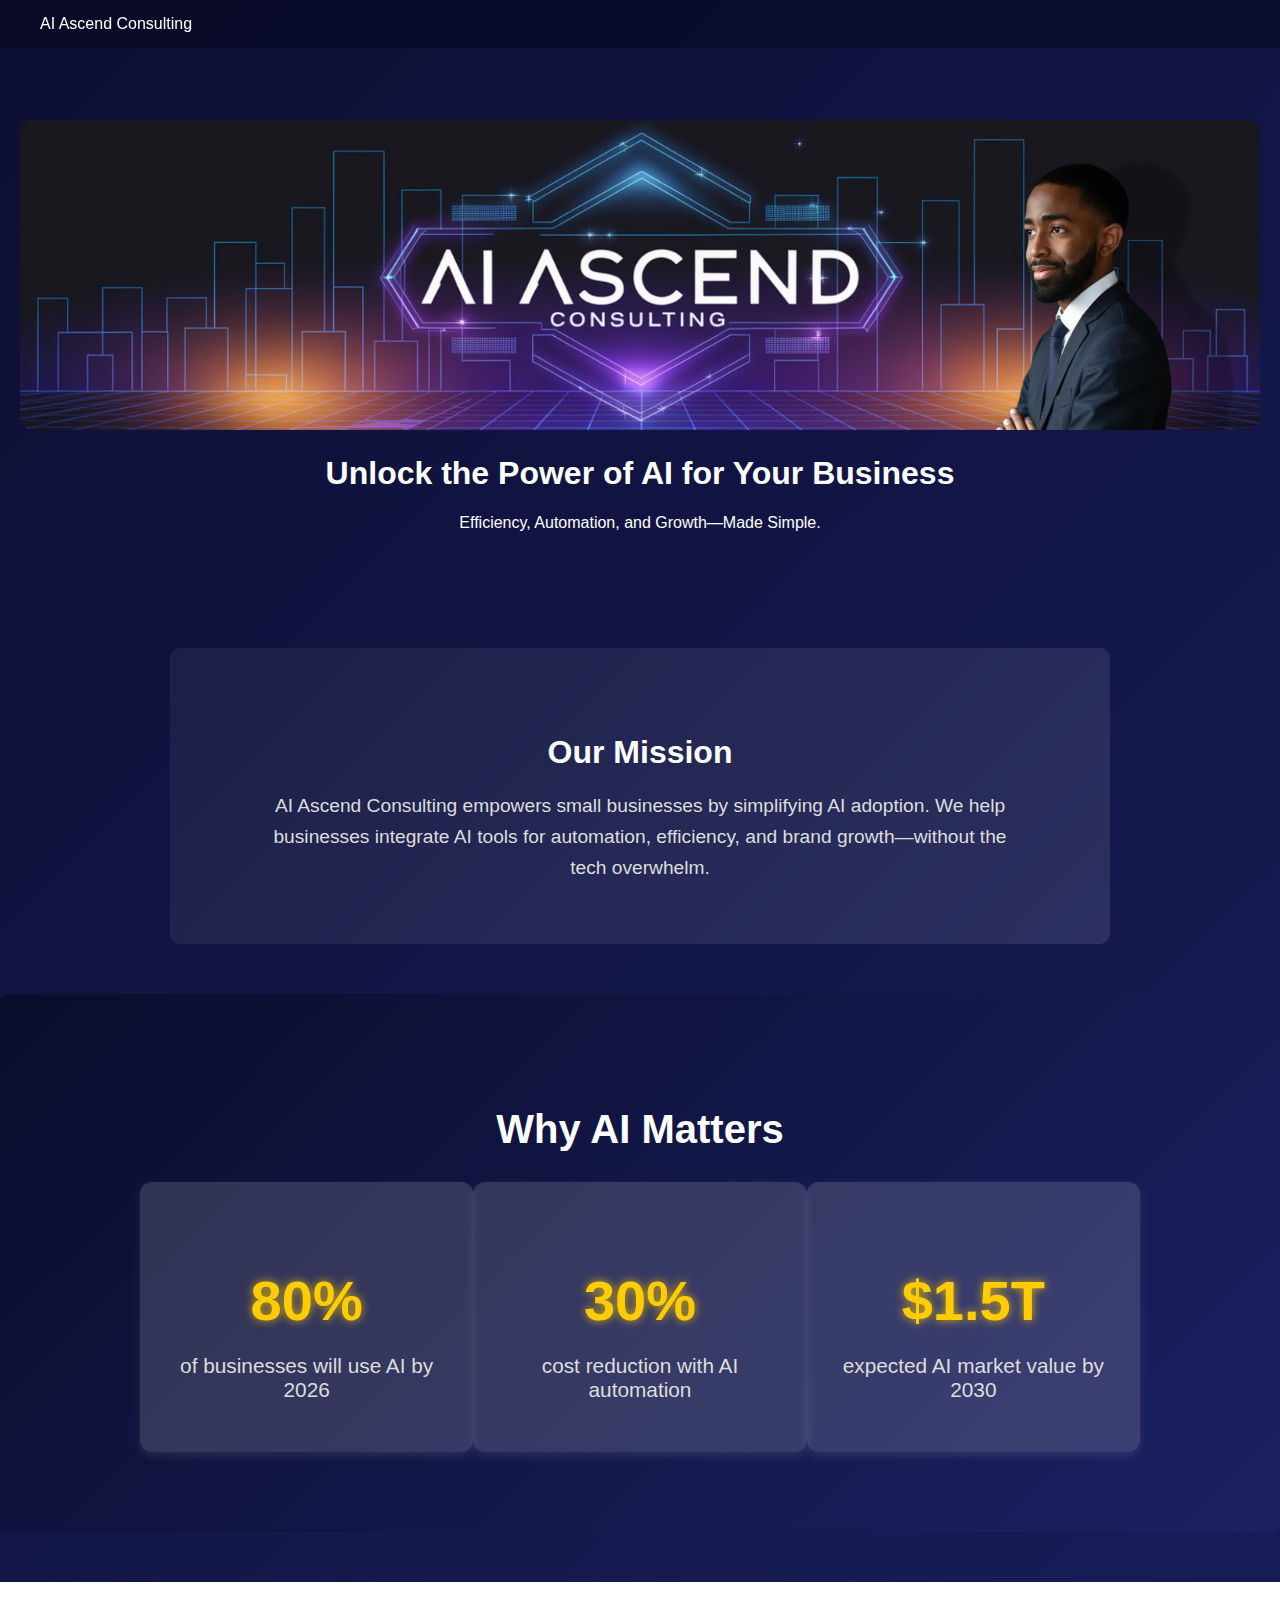
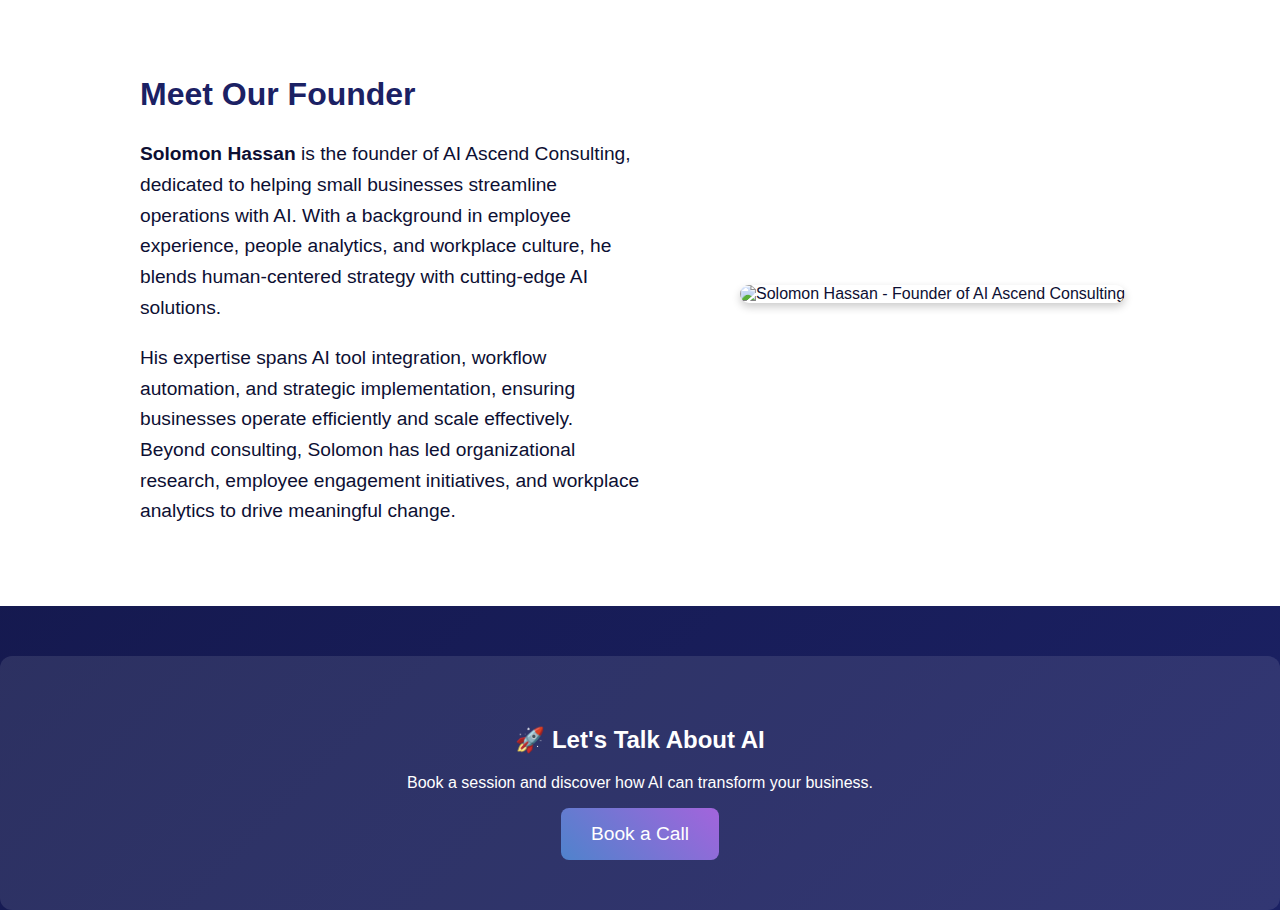
==== index.html @ d5d33301 "Add files via upload" ====
<!DOCTYPE html>
<html lang="en">
<head>
    <meta charset="UTF-8">
    <meta name="viewport" content="width=device-width, initial-scale=1.0">
    <title>AI Ascend Consulting</title>
    <link rel="stylesheet" href="styles.css">
</head>
<body>

    <!-- Navbar -->
    <nav class="navbar">
        <div class="logo">AI Ascend Consulting</div>
    </nav>

    <!-- Hero Section -->
    <section class="hero">
        <img src="ai-ascend-banner.jpg" alt="AI Ascend Consulting Banner">
        <div class="hero-overlay">
            <h1>Unlock the Power of AI for Your Business</h1>
            <p>Efficiency, Automation, and Growth—Made Simple.</p>
        </div>
    </section>

  <!-- Mission Statement -->
<section class="mission">
    <h2>Our Mission</h2>
    <p>AI Ascend Consulting empowers small businesses by simplifying AI adoption. We help businesses integrate AI tools for automation, efficiency, and brand growth—without the tech overwhelm.</p>
</section>

<!-- AI Stats Section (Reasons to Move to AI) -->
<section class="stats">
    <h2>Why AI Matters</h2>
    <div class="stats-grid">
        <div class="stat-box">
            <h3>80%</h3>
            <p>of businesses will use AI by 2026</p>
        </div>
        <div class="stat-box">
            <h3>30%</h3>
            <p>cost reduction with AI automation</p>
        </div>
        <div class="stat-box">
            <h3>$1.5T</h3>
            <p>expected AI market value by 2030</p>
        </div>
    </div>
</section>

    <!-- Meet the Founder Section -->
    <section class="meet-founder">
        <div class="founder-container">
            <div class="founder-text">
                <h2>Meet Our Founder</h2>
                <p>
                    <strong>Solomon Hassan</strong> is the founder of AI Ascend Consulting, dedicated to helping small businesses streamline operations with AI. 
                    With a background in employee experience, people analytics, and workplace culture, he blends human-centered strategy with cutting-edge AI solutions.
                </p>
                <p>
                    His expertise spans AI tool integration, workflow automation, and strategic implementation, ensuring businesses operate efficiently and scale effectively.
                    Beyond consulting, Solomon has led organizational research, employee engagement initiatives, and workplace analytics to drive meaningful change.
                </p>
            </div>
            <div class="founder-image">
                <img src="images/founder.jpg" alt="Solomon Hassan - Founder of AI Ascend Consulting">
            </div>
        </div>
    </section>

    <!-- Call to Action -->
    <section class="cta-final">
        <h2>🚀 Let's Talk About AI</h2>
        <p>Book a session and discover how AI can transform your business.</p>
        <a href="https://calendly.com/solomon-aiascendconsulting" class="cta-button">Book a Call</a>
    </section>

</body>
</html>
---- styles.css ----
/* General Styles */
body {
    font-family: 'Poppins', sans-serif;
    margin: 0;
    padding-top: 70px;
    background: linear-gradient(135deg, #0d0f33, #1b2164);
    color: #ffffff;
    text-align: center;
}

/* Navigation Bar */
.navbar {
    width: 100%;
    display: flex;
    justify-content: space-between;
    align-items: center;
    padding: 15px 40px;
    background: rgba(10, 12, 41, 0.95);
    position: fixed;
    top: 0;
    left: 0;
    right: 0;
    z-index: 1000;
    box-sizing: border-box;
}

.nav-list {
    display: flex;
    list-style: none;
    gap: 25px;
}

.nav-list a {
    color: #ffffff;
    text-decoration: none;
    font-size: 1.2rem;
    transition: color 0.3s ease;
}

.nav-list a:hover {
    color: #a364dc;
}

/* Hero Section */
.hero {
    position: relative;
    text-align: center;
    padding: 50px 20px;
}

.hero img {
    width: 100%;
    max-height: 450px;
    object-fit: cover;
    border-radius: 12px;
}

.hero-text {
    position: absolute;
    top: 50%;
    left: 50%;
    transform: translate(-50%, -50%);
    background: rgba(0, 0, 0, 0.6);
    padding: 20px;
    border-radius: 12px;
}

.hero-text h2 {
    font-size: 2.5rem;
    margin-bottom: 10px;
}


/* Mission Section */
.mission {
    text-align: center;
    padding: 60px 20px;
    background: linear-gradient(135deg, rgba(255, 255, 255, 0.05), rgba(255, 255, 255, 0.1));
    border-radius: 10px;
    margin: 50px auto;
    max-width: 900px;
}

.mission h2 {
    font-size: 2rem;
    font-weight: bold;
    color: #ffffff;
    margin-bottom: 20px;
}

.mission p {
    font-size: 1.2rem;
    color: #ddd;
    max-width: 750px;
    margin: auto;
    line-height: 1.6;
}

/* Why AI Matters Section */
.stats {
    text-align: center;
    padding: 80px 20px;
    background: linear-gradient(135deg, rgba(10, 12, 41, 0.9), rgba(27, 33, 100, 0.95));
    border-radius: 10px;
    margin-top: 30px;
}

.stats h2 {
    font-size: 2.5rem;
    font-weight: bold;
    margin-bottom: 30px;
    color: #ffffff;
}

/* Ensuring Stats Are in a Single Horizontal Line */
.stats-grid {
    display: flex;
    justify-content: space-around;
    align-items: center;
    max-width: 1000px;
    margin: auto;
    flex-wrap: nowrap; /* Prevents wrapping */
}

/* Styling Each Stat Box */
.stat-box {
    background: rgba(255, 255, 255, 0.15);
    padding: 30px;
    border-radius: 12px;
    text-align: center;
    width: 300px;
    transition: transform 0.3s ease, background 0.3s ease;
    box-shadow: 0px 4px 10px rgba(255, 255, 255, 0.1);
}

.stat-box:hover {
    transform: translateY(-5px);
    background: rgba(255, 255, 255, 0.25);
}

/* Making the Numbers Stand Out */
.stat-box h3 {
    font-size: 3.5rem;
    font-weight: bold;
    color: #ffcc00; /* Eye-popping color */
    text-shadow: 0px 0px 10px rgba(255, 204, 0, 0.8);
    margin-bottom: 10px;
}

/* Subtitle Below Each Number */
.stat-box p {
    font-size: 1.3rem;
    color: #ddd;
    font-weight: 500;
}

/* Ensuring Responsive Behavior */
@media (max-width: 1024px) {
    .stats-grid {
        flex-wrap: wrap; /* Allows wrapping on smaller screens */
        gap: 20px;
    }

    .stat-box {
        width: 45%;
    }
}

@media (max-width: 768px) {
    .stats-grid {
        flex-direction: column;
    }

    .stat-box {
        width: 90%;
    }
}


/* CTA Section */
.cta-final {
    text-align: center;
    padding: 50px 20px;
    background: rgba(255, 255, 255, 0.1);
    border-radius: 12px;
    margin-top: 50px;
}

.cta-button {
    background: linear-gradient(45deg, #4f83cc, #a364dc);
    color: #ffffff;
    padding: 15px 30px;
    text-decoration: none;
    border-radius: 8px;
    font-size: 1.2rem;
    display: inline-block;
    transition: transform 0.2s;
}

.cta-button:hover {
    transform: translateY(-3px);
}

/* Footer */
footer {
    background: rgba(10, 12, 41, 0.9);
    padding: 20px;
    text-align: center;
    margin-top: 40px;
}

.footer-logo {
    font-size: 1.5rem;
    font-weight: bold;
}

.footer-text {
    font-size: 0.9rem;
    opacity: 0.7;
}


/* About Page Styling */
.about-container {
    text-align: center;
    padding: 50px 20px;
    max-width: 1000px;
    margin: auto;
}

.about-container h2 {
    font-size: 2.5rem;
    font-weight: bold;
    margin-bottom: 10px;
}

.about-container p {
    font-size: 1.2rem;
    max-width: 800px;
    margin: auto;
    color: #cccccc;
}

/* Mission & Approach Section */
.mission-approach {
    display: flex;
    flex-wrap: wrap;
    justify-content: center;
    gap: 20px;
    margin-top: 40px;
}

.mission-card, .approach-card {
    flex: 1;
    min-width: 300px;
    background: rgba(255, 255, 255, 0.1);
    padding: 20px;
    border-radius: 12px;
    text-align: center;
    transition: transform 0.3s ease, background 0.3s ease;
}

.mission-card:hover, .approach-card:hover {
    transform: translateY(-5px);
    background: rgba(255, 255, 255, 0.2);
}

.mission-card h3, .approach-card h3 {
    font-size: 1.5rem;
    font-weight: bold;
    margin-bottom: 10px;
    color: #ffffff;
}

.mission-card p, .approach-card p {
    font-size: 1.1rem;
    color: #dddddd;
}

/* Meet the Founder Section */
.meet-founder {
    background: #ffffff;
    color: #0d0f33;
    padding: 60px 20px;
    margin-top: 50px;
}

.founder-container {
    max-width: 1000px;
    margin: auto;
    display: flex;
    align-items: center;
    justify-content: space-between;
    gap: 40px;
    text-align: left;
}

.founder-text {
    flex: 1;
    font-size: 1.2rem;
    line-height: 1.6;
    max-width: 50%;
}

.founder-text h2 {
    font-size: 2rem;
    margin-bottom: 15px;
    color: #1b2164;
}

.founder-image {
    flex: 1;
    max-width: 40%;
}

.founder-image img {
    width: 100%;
    border-radius: 12px;
    box-shadow: 0px 4px 8px rgba(0, 0, 0, 0.2);
}

/* Services Section */
.services {
    text-align: center;
    padding: 50px 20px;
}

.services h1 {
    font-size: 2.5rem;
    font-weight: bold;
    margin-bottom: 15px;
}

.services p {
    font-size: 1.2rem;
    max-width: 800px;
    margin: auto;
    color: #cccccc;
}

/* Services Grid Layout (3x2) */
.services-grid {
    display: grid;
    grid-template-columns: repeat(3, 1fr);
    gap: 20px;
    max-width: 1000px;
    margin: 40px auto;
}

.service-card {
    background: rgba(255, 255, 255, 0.1);
    padding: 20px;
    border-radius: 12px;
    text-align: center;
    transition: transform 0.3s ease, background 0.3s ease;
}

.service-card:hover {
    transform: translateY(-5px);
    background: rgba(255, 255, 255, 0.2);
}

.service-card h3 {
    font-size: 1.5rem;
    font-weight: bold;
    margin-bottom: 10px;
    color: #ffffff;
}

.service-card p {
    font-size: 1.1rem;
    color: #dddddd;
}

/* Responsive - Stack to 2x3 on Tablets */
@media (max-width: 1024px) {
    .services-grid {
        grid-template-columns: repeat(2, 1fr);
    }
}

/* Responsive - Stack to 1 Column on Mobile */
@media (max-width: 768px) {
    .services-grid {
        grid-template-columns: repeat(1, 1fr);
    }
}
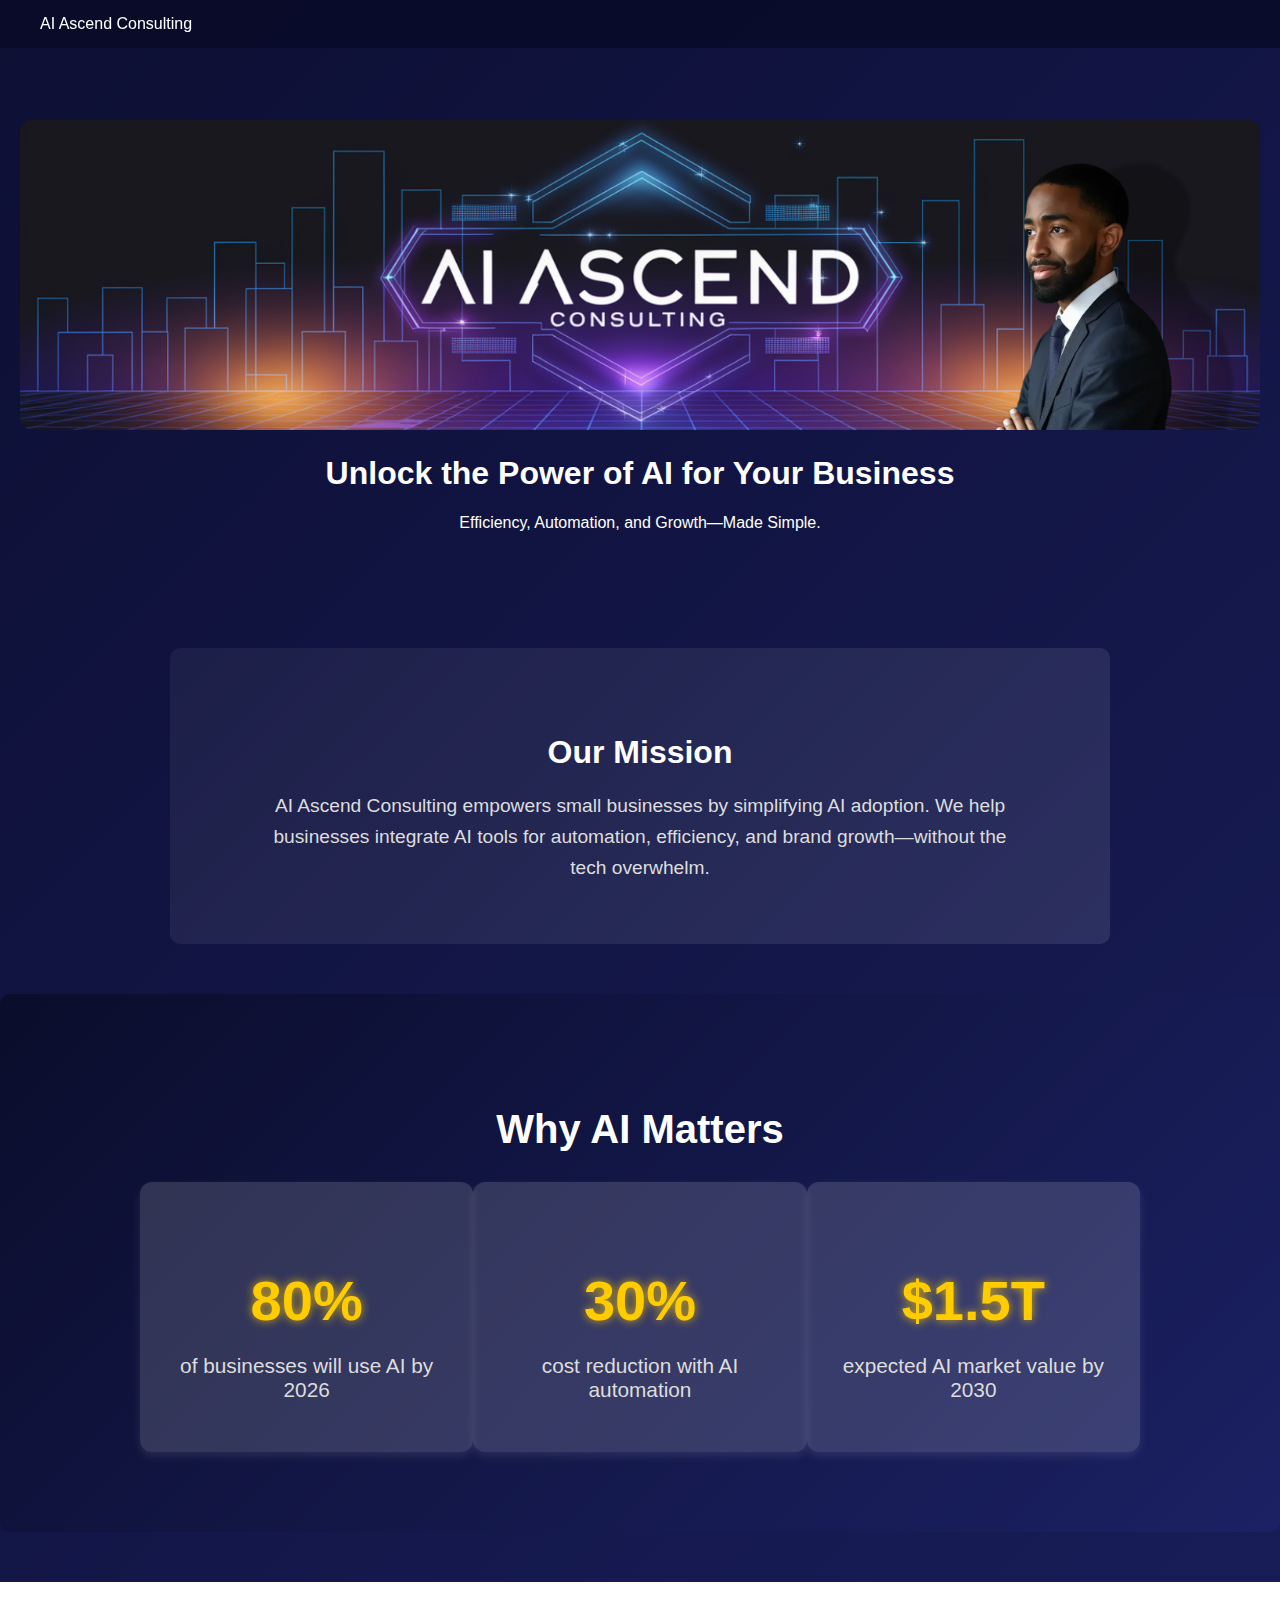
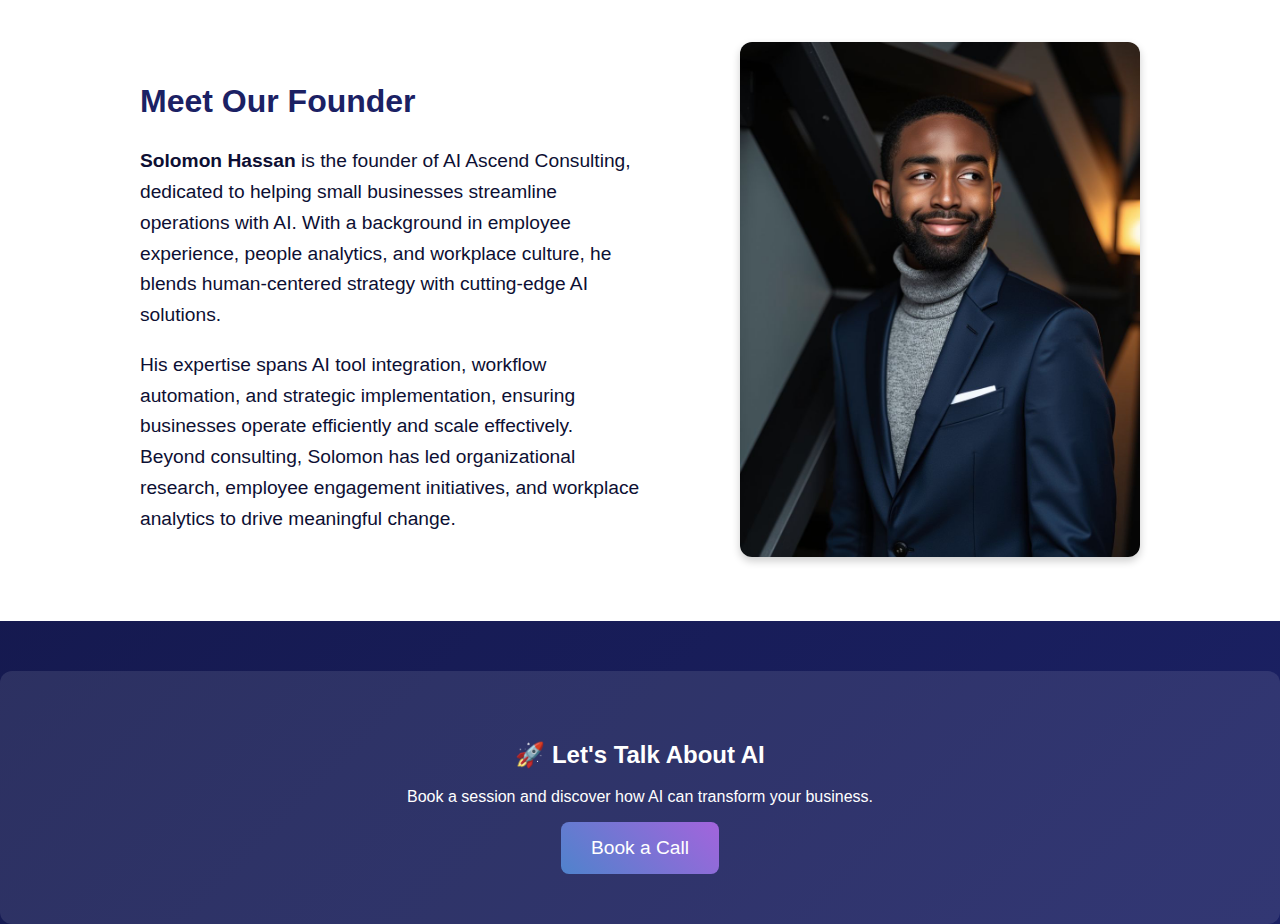
==== commit 936adb48: "Update index.html" ====
--- a/index.html
+++ b/index.html
@@ -62,7 +62,7 @@
                 </p>
             </div>
             <div class="founder-image">
-                <img src="images/founder.jpg" alt="Solomon Hassan - Founder of AI Ascend Consulting">
+                <img src="founder.jpg" alt="Solomon Hassan - Founder of AI Ascend Consulting">
             </div>
         </div>
     </section>
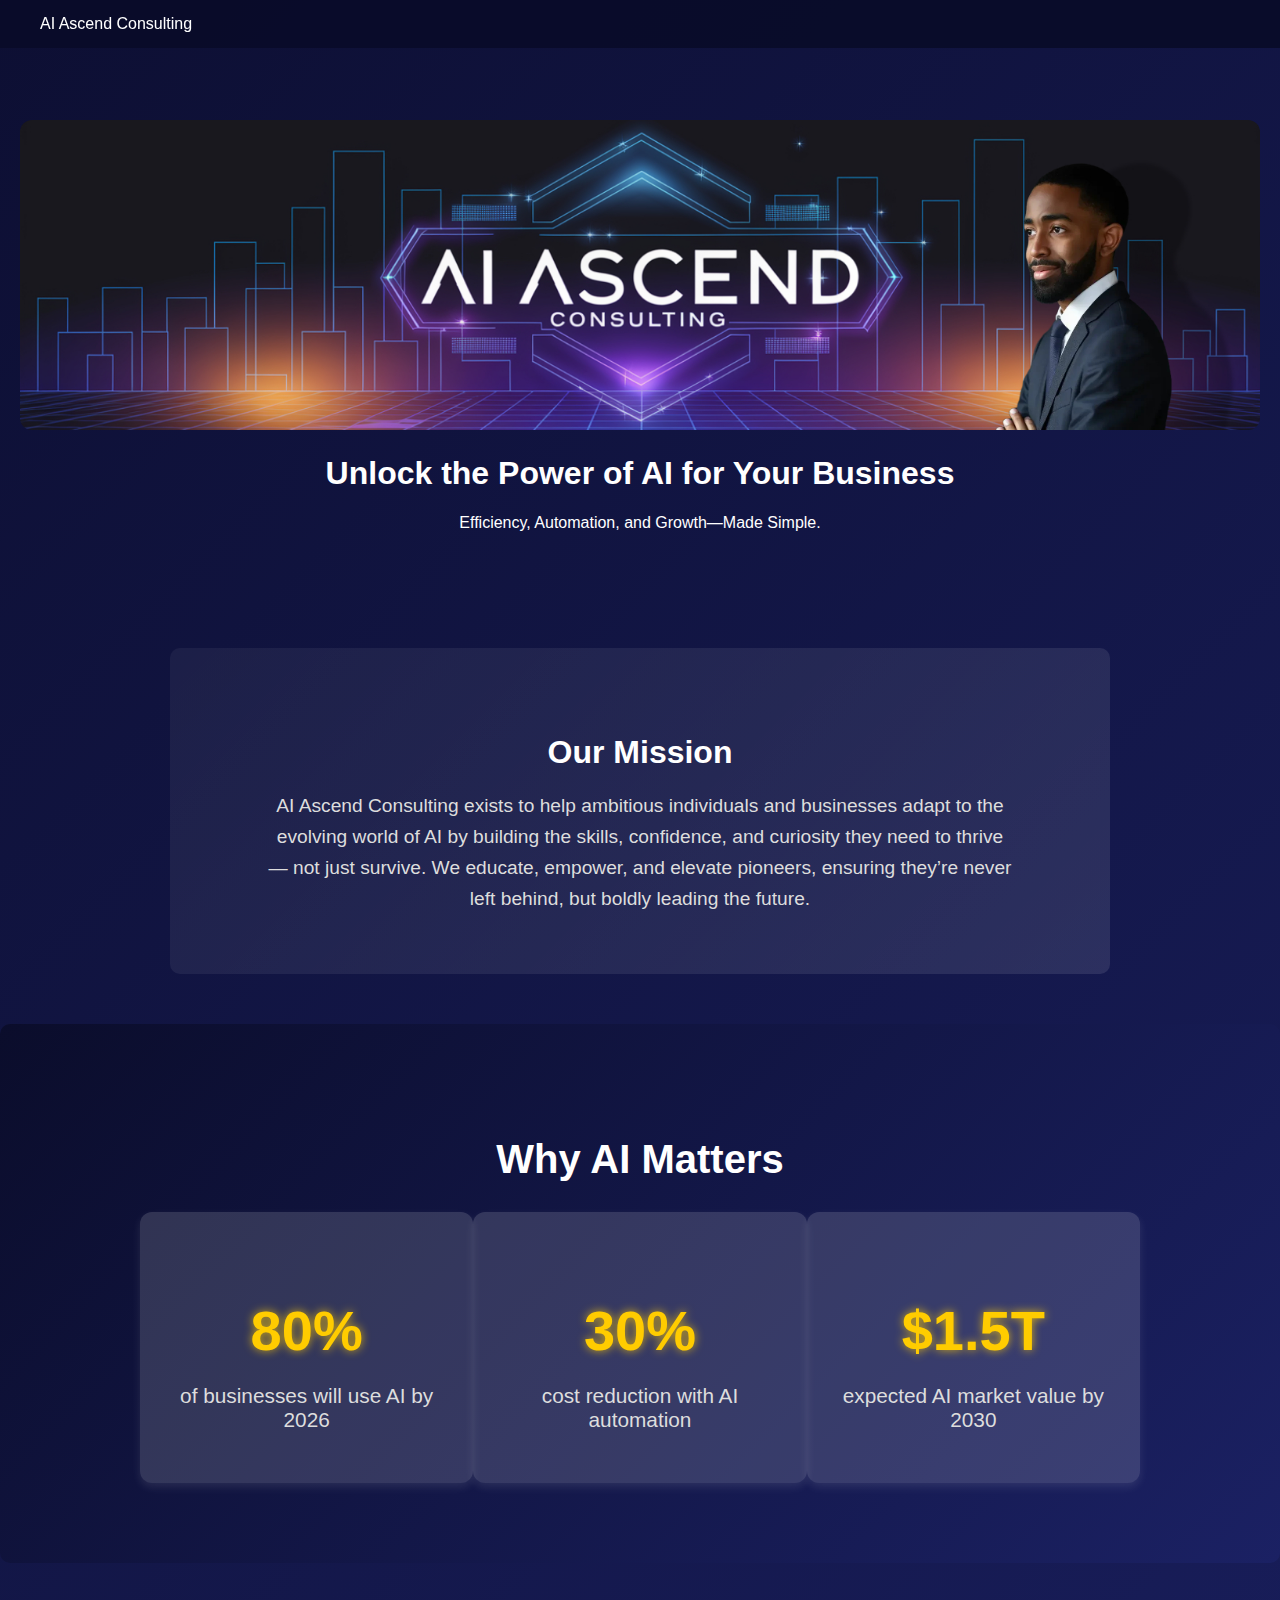
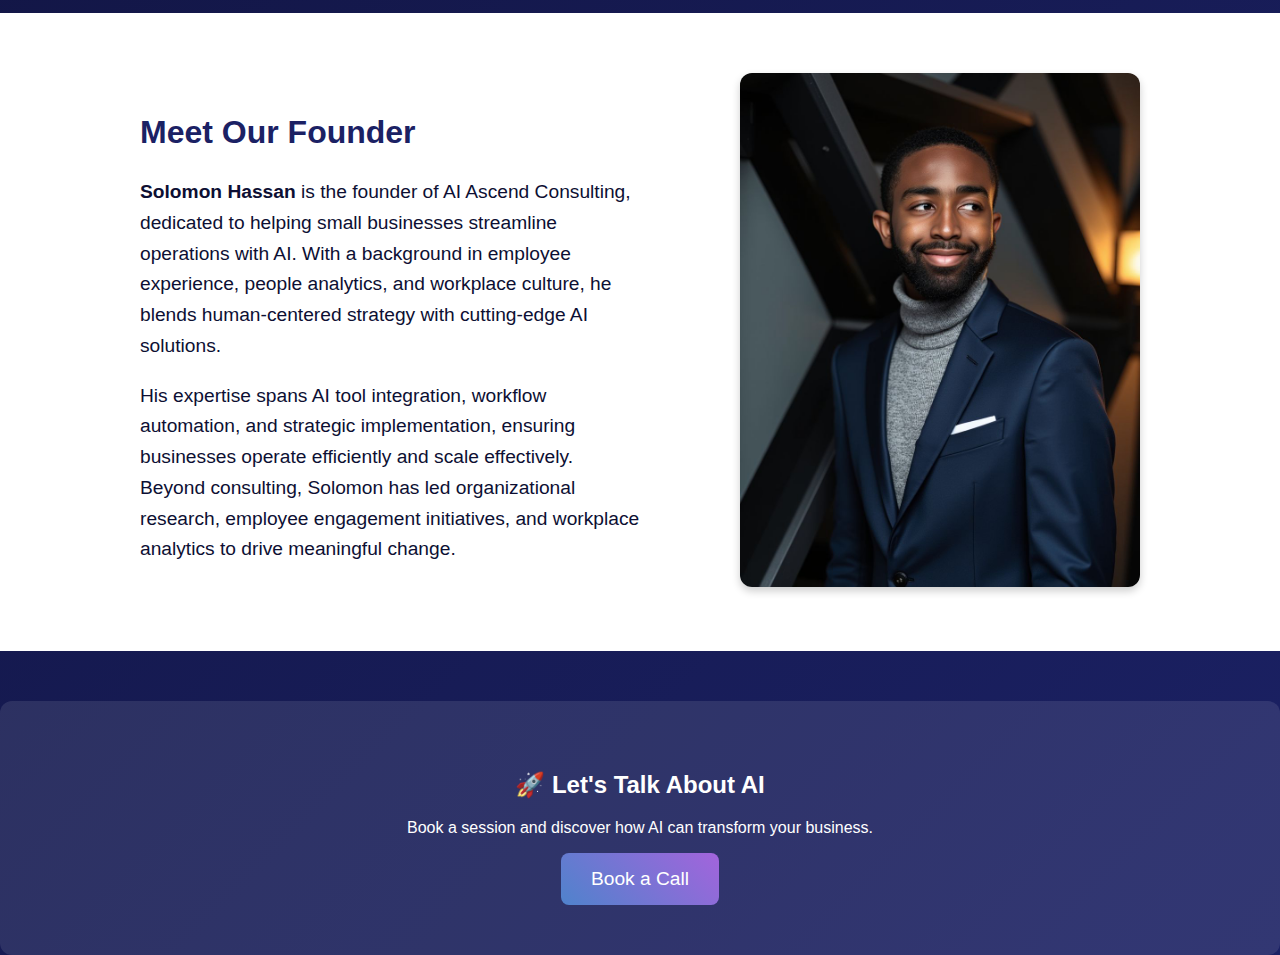
==== commit ec4302a7: "Update index.html" ====
--- a/index.html
+++ b/index.html
@@ -25,7 +25,7 @@
   <!-- Mission Statement -->
 <section class="mission">
     <h2>Our Mission</h2>
-    <p>AI Ascend Consulting empowers small businesses by simplifying AI adoption. We help businesses integrate AI tools for automation, efficiency, and brand growth—without the tech overwhelm.</p>
+    <p>AI Ascend Consulting exists to help ambitious individuals and businesses adapt to the evolving world of AI by building the skills, confidence, and curiosity they need to thrive — not just survive. We educate, empower, and elevate pioneers, ensuring they’re never left behind, but boldly leading the future.</p>
 </section>
 
 <!-- AI Stats Section (Reasons to Move to AI) -->
